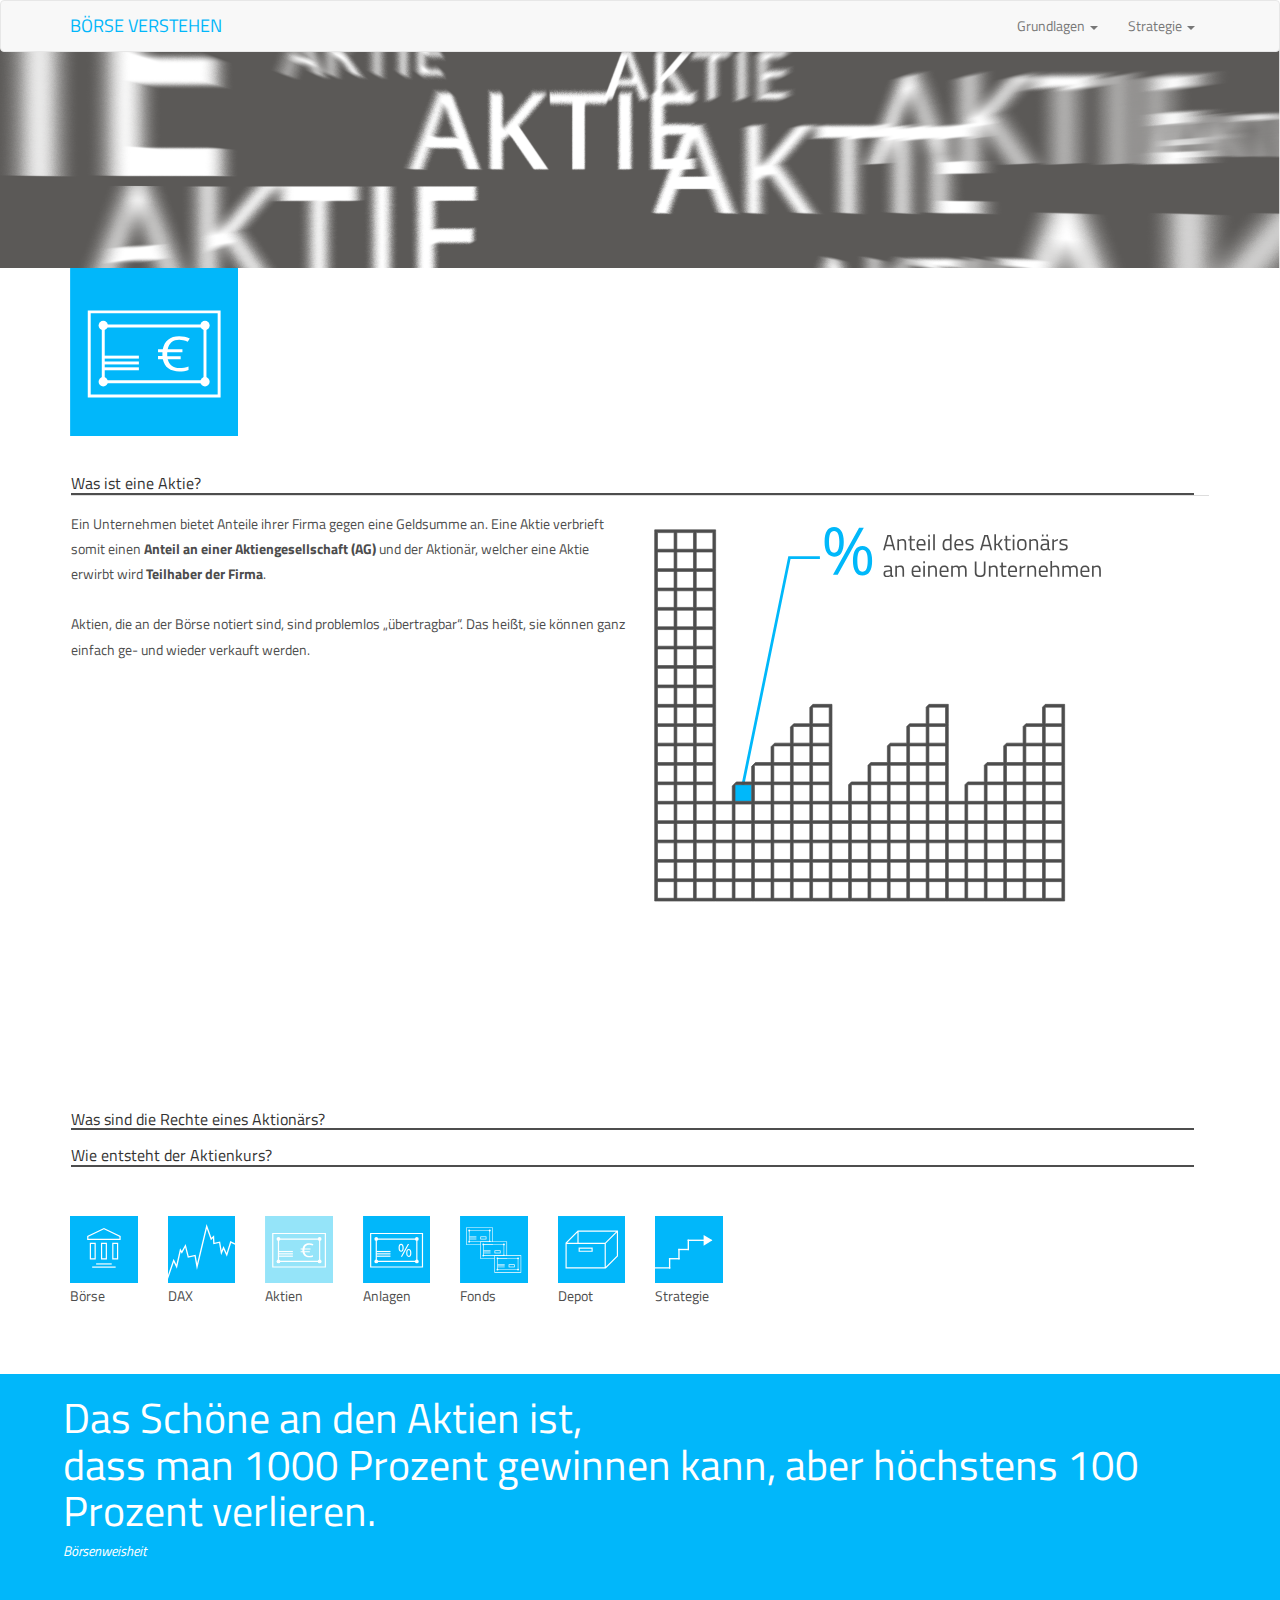
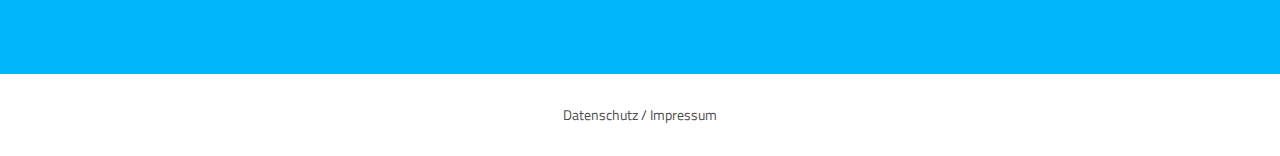
==== Aktie.html @ 1d105162 "boersenseite" ====
<!DOCTYPE html>
<html lang="de">
   <head>
    <meta charset="UTF-8">
	<meta http-equiv="X-UA-Compatible" content="IE=edge">
	<meta name="viewport" content="width=device-width, initial-scale=1">
    <title>Aktien</title>
    <!-- Bootstrap -->
	<link href="css/bootstrap.css" rel="stylesheet">
	<link href="css/style.css" rel="stylesheet" type="text/css">
	<link href="https://fonts.googleapis.com/css?family=Titillium+Web:300i,400" rel="stylesheet"> 
	<link href="animate.css" rel="stylesheet" type="text/css">
  </head>
  
  <body>
  <nav class="navbar navbar-default">
  <div class="container">
      <!-- Brand and toggle get grouped for better mobile display -->
      <div class="navbar-header">
        <button type="button" class="navbar-toggle collapsed" data-toggle="collapse" data-target="#defaultNavbar1" aria-expanded="false"><span class="sr-only">Toggle navigation</span><span class="icon-bar"></span><span class="icon-bar"></span><span class="icon-bar"></span></button>
        <a class="navbar-brand" href="index.html">BÖRSE VERSTEHEN</a></div>
      <!-- Collect the nav links, forms, and other content for toggling -->
      
    <div class="collapse navbar-collapse" id="defaultNavbar1">
      <ul class="nav navbar-nav navbar-right">
          <li class="dropdown"><a href="#" class="dropdown-toggle" data-toggle="dropdown" role="button" aria-haspopup="true" aria-expanded="false">Grundlagen
           <span class="caret"></span></a>
            <ul class="dropdown-menu">
         	 <li><a href="Boerse.html">Börse</a></li>
               <li><a href="Dax.html">DAX</a></li>
              <li><a href="#">Aktie</a></li>
              <li><a href="Anleihe.html">Anlage</a></li>
              <li><a href="Fond.html">Fonds</a></li>
            
            </ul>
          </li>
          <li class="dropdown"><a href="#" class="dropdown-toggle" data-toggle="dropdown" role="button" aria-haspopup="true" aria-expanded="false">Strategie
           <span class="caret"></span></a>
            <ul class="dropdown-menu">
              <li><a href="depot.html">Depot</a></li>
              <li><a href="strategie.html">Einstieg</a></li>
              
            </ul>
          </li>
        </ul>
        
      </div>
      <!-- /.navbar-collapse -->
  </div>
    <!-- /.container-fluid -->
  </nav>
  
  
  <div class="container-fluid headerbild">
  	
  </div>
  
  <div class="container">
  	<div class="row">
 	 <div class="col-sm-2 img-responsive bild">
  	<img src="img/Aktien.svg" alt="Aktien">
  </div>
  </div>
  </div>
  
 
  
   
    
     
      
       
         
  <div class="container">
  
  <div class="panel-group" id="accordion">
    <div class="panel panel-default">
      <div class="panel-heading">
        <h4 class="panel-title">
          <a data-toggle="collapse" data-parent="#accordion" href="#collapse1">Was ist eine Aktie?</a>
        </h4>
      </div>
      <div id="collapse1" class="panel-collapse collapse in">
        <div class="panel-body">
       <div class="row">
       <div class="col-sm-6"> 
        <p>Ein Unternehmen bietet Anteile ihrer Firma gegen eine 
Geldsumme an. Eine Aktie verbrieft somit einen <strong> Anteil an einer Aktiengesellschaft (AG)</strong> und der Aktionär, welcher eine Aktie erwirbt wird <strong>  Teilhaber der Firma</strong>.
<br><br>
Aktien, die an der Börse notiert sind, sind problemlos 
„übertragbar“. Das heißt, sie können ganz einfach ge- und 
wieder verkauft werden.
</p>
        </div>
        <div class="col-sm-6 gruppe"> 
        <img src="img/aktien-collapse-06.svg" alt="bild" class="new img-responsive" style="width:100%">
        </div>
        </div>
        </div>
      </div>
    </div>
    <div class="panel panel-default">
      <div class="panel-heading">
        <h4 class="panel-title">
          <a data-toggle="collapse" data-parent="#accordion" href="#collapse2">Was sind die Rechte eines Aktionärs?</a>
        </h4>
      </div>
      <div id="collapse2" class="panel-collapse collapse ">
         <div class="panel-body">
         <div class="row">
         <div class="col-sm-6"> 
        <p>Ein Aktionär verfügt über verschiedene Rechte. Diese werden meist in <strong> Vermögens- und Verwaltungsrechte </strong> unterteilt. Zu den Vermögensrechten zählen die mögliche Beteiligung am Gewinn des Unternehmens durch die Auszahlung einer Dividende sowie das Bezugsrecht bei der Ausgabe von neuen Aktien. Seine Verwaltungsrechte übt der Aktionär hauptsächlich auf der jährlich stattfindenden Hauptversammlung aus, bei der er ein Stimmrecht hat.
<br><br>
Generell gibt es verschiedene Formen von Aktien.
<strong>Stammaktien</strong> (Vermögenrechte und Verwaltungsrechte)
<strong>Vorzugsaktien </strong>(Kein Stimmrecht jedoch meist höhere Dividenden)
<br><br>
Ebenfalls gibt es die Unterscheidung zwischen<strong> Namensaktien </strong>(namentlich bei der AG bekannt) oder <strong>Inhaberaktien</strong> (ohne Namen).
Dies hat jedoch nur den Grund persönlich zur Hauptversammlung eingeladen zu werden.



</p>
        </div>
        <div class="col-sm-6"> 
        <img src="img/aktien-collapse-01.svg" alt="bild" class="new img-responsive" style="width:100%">
        </div>
        </div>
        </div>
      </div>
    </div>
    <div class="panel panel-default">
      <div class="panel-heading">
        <h4 class="panel-title">
          <a data-toggle="collapse" data-parent="#accordion" href="#collapse3">Wie entsteht der Aktienkurs?</a>
        </h4>
      </div>
      <div id="collapse3" class="panel-collapse collapse">
        <div class="panel-body">
         <div class="row">
         <div class="col-sm-6"> 
        <p>Die Wertentwicklung einer Aktien kann der Aktionär anhand der <strong>Entwicklung des Aktienkurses</strong> ablesen. 
Dieser wird über <strong>Angebot und Nachfrage bestimmt</strong>. 
Je mehr Personen eine Aktie verkaufen wollen und somit das Angebot steigt, desto günstiger wird die Aktie.
Je mehr Personen eine Aktie kaufen wollen und somit die Nachfrage steigt, desto teurer wird diese. 
<br><br>
Im Detail gibt es den <strong>Geldkurs</strong>, den Preis zu welchem das höchste 
Kaufangebot vorliegt und den <strong>Briefkurs</strong>, der das niedrigste Verkaufsangebot bestimmt. Der Bereich dazwischen heißt <strong>„Spread“</strong>.
<br><br>
Für alle Kurse werden Stückzahlen angegeben. Beim Geldkurs ist es die Anzahl an Aktien, die jemand zu diesem Kurs erwerben will. Beim Briefkurs ist es die Anzahl der Aktien, die jemand zu diesem Kurs verkaufen möchte. 
<br><br>
Die Listen der im Markt liegenden Aufträge aktualisieren sich fortlaufend, da die Anleger ja auch fortlaufend neue Kauf- und Verkaufsaufträge erteilen. Im Fachjargon nennt man diese Listen das <strong> „Orderbuch“</strong>. 
<br><br>
Wenn die Kaufs- und Verkaufsaufträge zweier Anleger in Preis und Stückzahl der gesuchten/angebotenen Aktien zusammenpassen, kommt es an der Börse – automatisch – zu einer <strong>Ausführung</strong>, wie der vollzogene Handel an der Börse auch genannt wird.

</p>
        </div>
        <div class="col-sm-6 gruppe"> 
        <img src="img/aktien-collapse-02.svg" alt="bild" class="new img-responsive" style="width:100%">
        </div>
        </div>
      </div>
    </div>
    </div>
  </div> 
</div>

 <div class="container navi-unten">
 	 
 	 <div class="row">
 	 <div class="col-sm-1 col-xs-4">
 	   <a href="Boerse.html"> <img src="img/Boerse.svg" alt="Börse" class="center-block img-responsive " style="width:100%"> </a>
 	   <p> Börse</p>
 	   
    </div>
    <div class="col-sm-1 col-xs-4">
      
      <a href="Dax.html"><img src="img/Dax.svg" alt="DAX" class="center-block img-responsive" style="width:100%"> </a>
      <p> DAX</p>
      
    </div>
    <div class="col-sm-1 col-xs-4">
      
      <a href="#"> <img src="img/hell-02.svg" alt="Aktien" class="center-block img-responsive" style="width:100%"> </a>
      <p> Aktien</p>
      
    </div>
    <div class="col-sm-1 col-xs-4">
 	   <a href="Anleihe.html"> <img src="img/Anleihe.svg" alt="Wertpapiere" class="center-block img-responsive " style="width:100%"> </a>
 	   <p>Anlagen</p>
 	   
    </div>
    <div class="col-sm-1 col-xs-4">
      
      <a href="Fond.html"><img src="img/fond.svg" alt="Fonds" class="center-block img-responsive" style="width:100%"> </a>
      <p> Fonds </p>
      
    </div>
    <div class="col-sm-1 col-xs-4">
      
      <a href="depot.html"> <img src="img/Depot.svg" alt="Depot" class="center-block img-responsive" style="width:100%"> </a>
      <p> Depot</p>
      
    </div>
    <div class="col-sm-1 col-xs-4">
      
      <a href="strategie.html"> <img src="img/Strategie.svg" alt="bierbuckelfest" class="center-block img-responsive" style="width:100%"> </a>
      <p> Strategie</p>
      
    </div>
  
  </div>
  </div>
 
 
 <div class="container-fluid zitat">
  <div class="container">
   <h2>Das Schöne an den Aktien ist, <br>
dass man 1000 Prozent gewinnen kann, 
aber höchstens 100 Prozent verlieren.
</h2>
   <h5>Börsenweisheit</h5>
   </div>
	  </div>
<footer>
   <div class="container-fluid footer text-center">
    	<a href="datim.html">Datenschutz / Impressum</a>
    </div>
</footer>


<!-- jQuery (necessary for Bootstrap's JavaScript plugins) --> 
	<script src="js/jquery-1.11.3.min.js"></script>

	<!-- Include all compiled plugins (below), or include individual files as needed --> 
	<script src="js/bootstrap.js"></script>
  </body>
</html>
---- css/style.css ----
@charset "UTF-8";

body {
	font-family: 'Titillium Web', sans-serif;
	line-height: 1.8;
	color: #4d4d4d;
	background-color: #FFFFFF;
}

.navbar-default .navbar-brand {
  color: #01B7FA;
}
.navi-unten img {
	padding-left: 0em;
	
}
.navi-unten {
	margin-top: 2em;
	
}
/*button*/
.btn {
  display: inline-block;
  padding: 6px 12px;
  margin-bottom: 0;
  margin-right: 10px;
  font-size: 14px;
  font-weight: normal;
  line-height: 1.42857143;
  text-align: center;
  white-space: nowrap;
  vertical-align: middle;
  -ms-touch-action: manipulation;
      touch-action: manipulation;
  cursor: pointer;
  -webkit-user-select: none;
     -moz-user-select: none;
      -ms-user-select: none;
          user-select: none;
  background-image: none;
	background-color: transparent;
  border: 2px solid white ;
  border-radius: 2px;
 color: white;
 
}
.btn:hover,
.btn:focus,
.btn.focus {
  color: #01B7FA;
  text-decoration: none;
}
	
.navbar-default .navbar-brand {
  color: #01B7FA;
}
.boot{
color: #01B7FA;	
border: 2px solid #01B7FA ;
}
.zitat {
	background-color: #01B7FA;
	margin-top: 4em;
}

.aktuell img {
   	padding: 6em;
	padding-left:0em;
	padding-bottom: 3em;
}
.h5,h5 {
	font-style: italic;
	color: #fff;
}
/* for mobile */
@media only screen and (max-width: 415px ) {
	.aktuell {
	background-image: url(../img/aktueller-stand-mobile01.svg);
	height: 300px;
	background-size: contain;
	background-repeat: no-repeat;
	margin-top: 1em;
		padding-right:2em;
	
}
		.aktuell2 {
	background-image: url(../img/aktueller-stand-mobile02.svg);
	height: 300px;
	background-size: contain;
	background-repeat: no-repeat;

			padding-right:2em;
	
		}
		.aktuell3 {
	background-image: url(../img/aktueller-stand-mobile03.svg);
	height: 300px;
	background-size: contain;
	background-repeat: no-repeat;
	
			padding-right:2em;
	
		}
	.gruppe img{
	padding-left:0px;
	margin-top: 2em;
}
	.bg-1 {
	height:400px;
	background-color: #DEDEDE;
	background-image: url(../img/header.png);
	background-size: cover;
	background-repeat: no-repeat;
		margin-top: -2em;
	
}
.container-fluid.bg-1.text-center h1 {
	padding-top: 1em;
	color: #ffffff;
	font-size: 3.8em;
	text-align: left;
	
}
	.container-fluid.bg-1.text-center h2 {
	color: #ffffff;
	font-size: 1.4em;
	text-align: left;
	
}
	.zitat  {
	height: 200px;
	margin-top: 2em;
		padding-left: 0px;
	}
	.zitat h2, .h2 {
		font-size: 1.4em;
		/*margin-top: -0.3em;*/
		color: #fff;
		
	}
	
	.headerbild {
		background-image: url( ../img/Aktie-header.png);
		height: 10em;
		background-size: cover;
		background-repeat: no-repeat;
		margin-top: -2em;
		
	
	}
	.headerbild2 {
		background-image: url( ../img/Boerse-header.png);
		height: 10em;
		background-size: cover;
		background-repeat: no-repeat;
		margin-top: -2em;
		
	
	}
	.headerbild3 {
		background-image: url( ../img/anlage-header.png);
		height: 10em;
		background-size: cover;
		background-repeat: no-repeat;
		margin-top: -2em;
		
	
	}
	.headerbild4 {
		background-image: url( ../img/Dax-header.png);
		height: 10em;
		background-size: cover;
		background-repeat: no-repeat;
		margin-top: -2em;	
	}
	.headerbild5 {
		background-image: url(  ../img/Fond-header.png);
		height: 10em;
		background-size: cover;
		background-repeat: no-repeat;
		margin-top: -2em;	
	}
	.headerbild6 {
		background-image: url( ../img/depot-header.png);
		height: 10em;
		background-size: cover;
		background-repeat: no-repeat;
		margin-top: -2em;	
	}
	.headerbild7 {
		background-image: url( ../img/strategie-header.png);
		height: 10em;
		background-size: cover;
		background-repeat: no-repeat;
		margin-top: -2em;	
	}
	.headerbild8 {
		background-image: url( ../img/im-header.png);
		height: 10em;
		background-size: cover;
		background-repeat: no-repeat;
		margin-top: -2em;	
	}
}
/* for tablet */

	@media only screen and (min-width: 415px ) {
	.aktuell {
	background-image: url(../img/aktueller-stand-mobile01.svg);
	height: 400px;
	background-size: contain;
	background-repeat: no-repeat;
	margin-top: 2em;
	
}
	.aktuell2 {
	background-image: url(../img/aktueller-stand-mobile02.svg);
	height: 400px;
	background-size: contain;
	background-repeat: no-repeat;
	margin-top: 1em;
	
		
		}
	.aktuell3 {
	background-image: url(../img/aktueller-stand-mobile03.svg);
	height: 400px;
	background-size: contain;
	background-repeat: no-repeat;
	margin-top: 1em;
	
		}
		
	.gruppe img{
	padding-left:0px;
	margin-top: 2em;
}
		
		.bg-1 {
	height:400px;
	background-color: #DEDEDE;
	background-image: url(../img/header.png);
	background-size: cover;
	background-repeat: no-repeat;
			margin-top: -2em;
	
	
}

.container-fluid.bg-1.text-center h1 {
	padding-top: 1.4em;
	color: #ffffff;
	font-size: 4em;
	text-align: left;
	
}
	.container-fluid.bg-1.text-center h2 {
	color: #ffffff;
	font-size: 1.6em;
	text-align: left;
	
}
	.zitat {
	height: 200px;
		padding-left: 0px;
	
}
	.zitat h2, .h2 {
		font-size: 2em;
		/*margin-top: -0.3em;*/
		color: #fff;
		}
	.headerbild {
		background-image: url( ../img/Aktie-header.png);
		height: 14em;
		background-size: cover;
		background-repeat: no-repeat;
		margin-top: -2em;
		}
		.headerbild2 {
		background-image: url( ../img/Boerse-header.png);
		height: 14em;
		background-size: cover;
		background-repeat: no-repeat;
		margin-top: -2em;
		}
		.headerbild3 {
		background-image: url( ../img/anlage-header.png);
		height: 14em;
		background-size: cover;
		background-repeat: no-repeat;
		margin-top: -2em;
		}
		.headerbild4 {
		background-image: url( ../img/Dax-header.png);
		height: 14em;
		background-size: cover;
		background-repeat: no-repeat;
		margin-top: -2em;
		}
		.headerbild5 {
		background-image: url(  ../img/Fond-header.png);
		height: 14em;
		background-size: cover;
		background-repeat: no-repeat;
		margin-top: -2em;
		}.headerbild6 {
		background-image: url( ../img/depot-header.png);
		height: 14em;
		background-size: cover;
		background-repeat: no-repeat;
		margin-top: -2em;
		}
		.headerbild7 {
		background-image: url( ../img/strategie-header.png);
		height: 14em;
		background-size: cover;
		background-repeat: no-repeat;
		margin-top: -2em;
		}
			.headerbild8 {
		background-image: url( ../img/im-header.png);
		height: 14em;
		background-size: cover;
		background-repeat: no-repeat;
		margin-top: -2em;
		}
	
	

}
/* for desktop */
	@media only screen and (min-width: 967px ) {
	
	.aktuell {
	background-image: url(../img/aktueller-stand-02.svg);
	height: 400px;
	background-size: contain;
		background-repeat: no-repeat;
	margin-top: 3em;
	
}	
	.aktuell2{
	display:none;
		}
		
	.aktuell3{
	display:none;
		}
	.gruppe img{
	margin-left:1em;
	margin-top: 1em;
}
		.bg-1 {
	height:700px;
	background-color: #DEDEDE;
	background-image: url(../img/header.png);
	background-size: cover;
	background-repeat: no-repeat;
			margin-top: -2em;
		
	
}

.container-fluid.bg-1.text-center h1 {
	padding-top: 1.6em;
	color: #ffffff;
	font-size: 7em;
	text-align: left;
	
}
	.container-fluid.bg-1.text-center h2 {
	color: #ffffff;
	font-size: 2em;
	text-align: left;
	
}
	.zitat {
	height:300px;
	padding-left: 0px;
	
}
	.zitat h2, .h2 {
		font-size: 3em;
		/*margin-top: -0.3em;*/
		color: #fff;
		}
	.headerbild {
		background-image: url( ../img/Aktie-header.png);
		height: 16em;
		background-size: cover;
		background-repeat: no-repeat;
		margin-top: -2em;
		}
		.headerbild2 {
		background-image: url( ../img/Boerse-header.png);
		height: 16em;
		background-size: cover;
		background-repeat: no-repeat;
		margin-top: -2em;
		}
		.headerbild3 {
		background-image: url( ../img/anlage-header.png);
		height: 16em;
		background-size: cover;
		background-repeat: no-repeat;
		margin-top: -2em;
		}
		.headerbild4 {
		background-image: url( ../img/Dax-header.png);
		height: 16em;
		background-size: cover;
		background-repeat: no-repeat;
		margin-top: -2em;
		}
		.headerbild5 {
		background-image: url( ../img/Fond-header.png);
		height: 16em;
		background-size: cover;
		background-repeat: no-repeat;
		margin-top: -2em;
		}
		.headerbild6 {
		background-image: url( ../img/depot-header.png);
		height: 16em;
		background-size: cover;
		background-repeat: no-repeat;
		margin-top: -2em;
		}
		.headerbild7 {
		background-image:  url( ../img/strategie-header.png);
		height: 16em;
		background-size: cover;
		background-repeat: no-repeat;
		margin-top: -2em;
		}
			.headerbild8 {
		background-image:  url( ../img/im-header.png);
		height: 16em;
		background-size: cover;
		background-repeat: no-repeat;
		margin-top: -2em;
		}
	

}
/* for large desktop */
	@media only screen and (min-width: 1500px ) {
	
	.aktuell {
	background-image: url(../img/aktueller-stand-02.svg);
	height: 400px;
	background-size: contain;
	background-repeat: no-repeat;
	margin-top: 3em;
	
}
	.aktuell2{
	display:none;
		}
		
	.aktuell3{
	display:none;
		}
		
	.gruppe img{
	margin-left:1em;
	margin-top: 1em;
}
		.bg-1 {
	height:800px;
	background-color: #DEDEDE;
	background-image: url(../img/header.png);
	background-size: cover;
	background-repeat: no-repeat;
			margin-top: -2em;
		
	
}

	.container-fluid.bg-1.text-center h1 {
	padding-top: 2em;
	color: #ffffff;
	font-size: 7em;
	text-align: left;
	
}
	.container-fluid.bg-1.text-center h2 {
	color: #ffffff;
	font-size: 2em;
	text-align: left;
	
}
	.headerbild {
		background-image: url( ../img/Aktie-header.png);
		height: 22em;
		background-size: cover;
		background-repeat: no-repeat;
		margin-top: -2em;
	
	}
		.headerbild2 {
		background-image: url( ../img/Boerse-header.png);
		height: 22em;
		background-size: cover;
		background-repeat: no-repeat;
		margin-top: -2em;
	}
		
		.headerbild3 {
		background-image: url( ../img/anlage-header.png);
		height: 22em;
		background-size: cover;
		background-repeat: no-repeat;
		margin-top: -2em;
	}
		.headerbild4 {
		background-image: url( ../img/Dax-header.png);
		height: 22em;
		background-size: cover;
		background-repeat: no-repeat;
		margin-top: -2em;
	}
		.headerbild5 {
		background-image: url(../img/Fond-header.png);
		height: 22em;
		background-size: cover;
		background-repeat: no-repeat;
		margin-top: -2em;
	}
		.headerbild6 {
		background-image: url( ../img/depot-header.png);
		height: 22em;
		background-size: cover;
		background-repeat: no-repeat;
		margin-top: -2em;
	}
		.headerbild7 {
		background-image:  url( ../img/strategie-header.png);
		height: 22em;
		background-size: cover;
		background-repeat: no-repeat;
		margin-top: -2em;
	}
		.headerbild8 {
		background-image:  url( ../img/im-header.png);
		height: 22em;
		background-size: cover;
		background-repeat: no-repeat;
		margin-top: -2em;
	}

}

.uebersicht .center-block, img {
   	padding: 6em;
	padding-left:0em;
	padding-bottom: 3em;
}
.uebersicht h3, .h3{
	color:#4d4d4d;
	font-size: 3em;
	margin-top: 0px;
}
.uebersicht p, .p{
	color:#4d4d4d;
	font-size: 1.2em;
}




/* collapse */
.panel-default > .panel-heading {
 	background-color: transparent;
    border-color: transparent;
}
.panel-default {
   border: none;

}
.panel {
	border:1px solid transparent;
	/*border-bottom:1px solid rgba(77,77,77,1.00); */
	
}
.panel-group .panel {
	border-radius: 0px;
}
.new .img-responsive, img{
	Padding: 0em;
	padding-left: 2em;
    
}

.panel-heading {
	padding-left: 0px;
}
.panel-title {
	margin-bottom: -10px;
}
a:hover, a:focus {
    text-decoration: none;
}
.col-sm-6 {
	padding-left: 0px;
}
.footer {
	padding-top: 2em;
	padding-bottom: 2em;
}
.footer a{
	color:#4d4d4d;
}
a:hover, a:focus {
    color: #4d4d4d;
	text-decoration: none;
}
.panel-title{
	border-bottom: 2px solid rgba(77,77,77,1.00);
}
.panel {
-webkit-box-shadow: 0 1px 1px transparent;
box-shadow: 0 1px 1px transparent;
}

.bild img {
 padding-left: 0em;
	height: 12em;
	margin-bottom:2em;
}

.blau {
	background-color: #01b7fa;
	color: #fff;
	margin-top: 2em;
	margin-bottom: 2em;
}
.blau p{
	padding-top: 2em;
    padding-bottom: 2em;
	padding-left: 2em;
}
.kleinB{
	font-size: 12px;
	margin-top:12px;
}

.navbar-default .navbar-toggle {
    border-color: transparent;
}
.navbar-toggle {
	border-radius: 0px;}
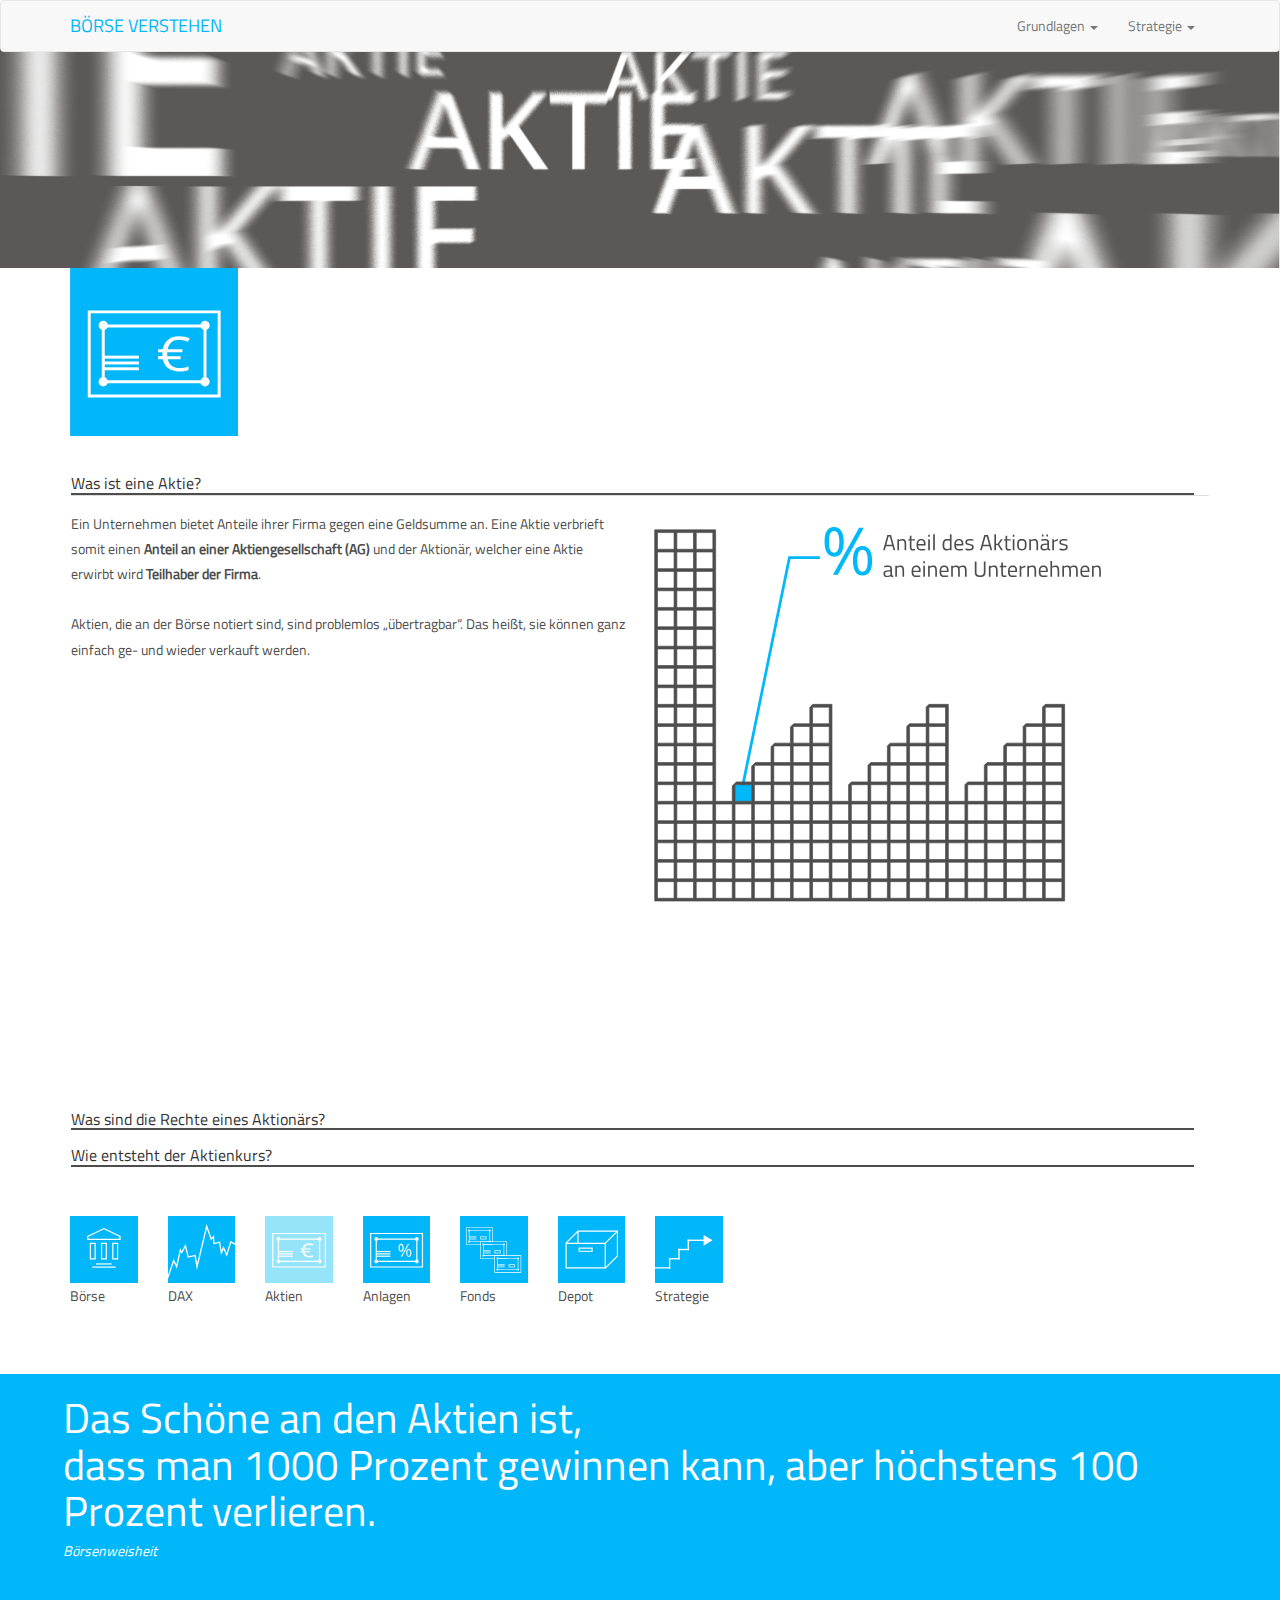
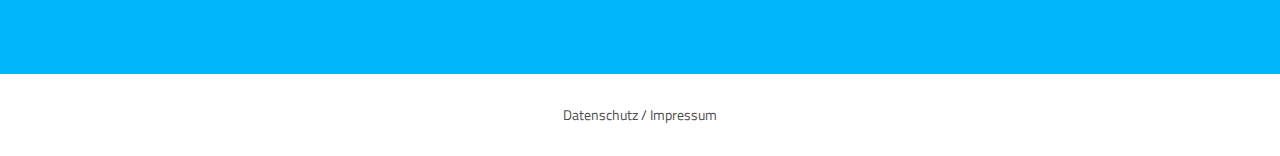
==== commit 7e5d6f80: "google-fonts" ====
--- a/Aktie.html
+++ b/Aktie.html
@@ -8,7 +8,6 @@
     <!-- Bootstrap -->
 	<link href="css/bootstrap.css" rel="stylesheet">
 	<link href="css/style.css" rel="stylesheet" type="text/css">
-	<link href="https://fonts.googleapis.com/css?family=Titillium+Web:300i,400" rel="stylesheet"> 
 	<link href="animate.css" rel="stylesheet" type="text/css">
   </head>
   
@@ -235,4 +234,4 @@
 	<!-- Include all compiled plugins (below), or include individual files as needed --> 
 	<script src="js/bootstrap.js"></script>
   </body>
-</html>+</html>
--- a/css/style.css
+++ b/css/style.css
@@ -108,7 +108,7 @@
 	.bg-1 {
 	height:400px;
 	background-color: #DEDEDE;
-	background-image: url(../img/header.png);
+	background-image: url(../img/new-header.jpg);
 	background-size: cover;
 	background-repeat: no-repeat;
 		margin-top: -2em;
@@ -652,3 +652,31 @@
 .navbar-toggle {
 	border-radius: 0px;}
 
+
+
+/* titillium-web-300 - latin */
+@font-face {
+  font-family: 'Titillium Web';
+  font-style: normal;
+  font-weight: 300;
+  src: url('/fonts/titillium-web-v6-latin-300.eot'); /* IE9 Compat Modes */
+  src: local('Titillium Web Light'), local('TitilliumWeb-Light'),
+       url('/fonts/titillium-web-v6-latin-300.eot?#iefix') format('embedded-opentype'), /* IE6-IE8 */
+       url('/fonts/titillium-web-v6-latin-300.woff2') format('woff2'), /* Super Modern Browsers */
+       url('/fonts/titillium-web-v6-latin-300.woff') format('woff'), /* Modern Browsers */
+       url('/fonts/titillium-web-v6-latin-300.ttf') format('truetype'), /* Safari, Android, iOS */
+       url('/fonts/titillium-web-v6-latin-300.svg#TitilliumWeb') format('svg'); /* Legacy iOS */
+}
+/* titillium-web-regular - latin */
+@font-face {
+  font-family: 'Titillium Web';
+  font-style: normal;
+  font-weight: 400;
+  src: url('/fonts/titillium-web-v6-latin-regular.eot'); /* IE9 Compat Modes */
+  src: local('Titillium Web Regular'), local('TitilliumWeb-Regular'),
+       url('/fonts/titillium-web-v6-latin-regular.eot?#iefix') format('embedded-opentype'), /* IE6-IE8 */
+       url('/fonts/titillium-web-v6-latin-regular.woff2') format('woff2'), /* Super Modern Browsers */
+       url('/fonts/titillium-web-v6-latin-regular.woff') format('woff'), /* Modern Browsers */
+       url('/fonts/titillium-web-v6-latin-regular.ttf') format('truetype'), /* Safari, Android, iOS */
+       url('/fonts/titillium-web-v6-latin-regular.svg#TitilliumWeb') format('svg'); /* Legacy iOS */
+}
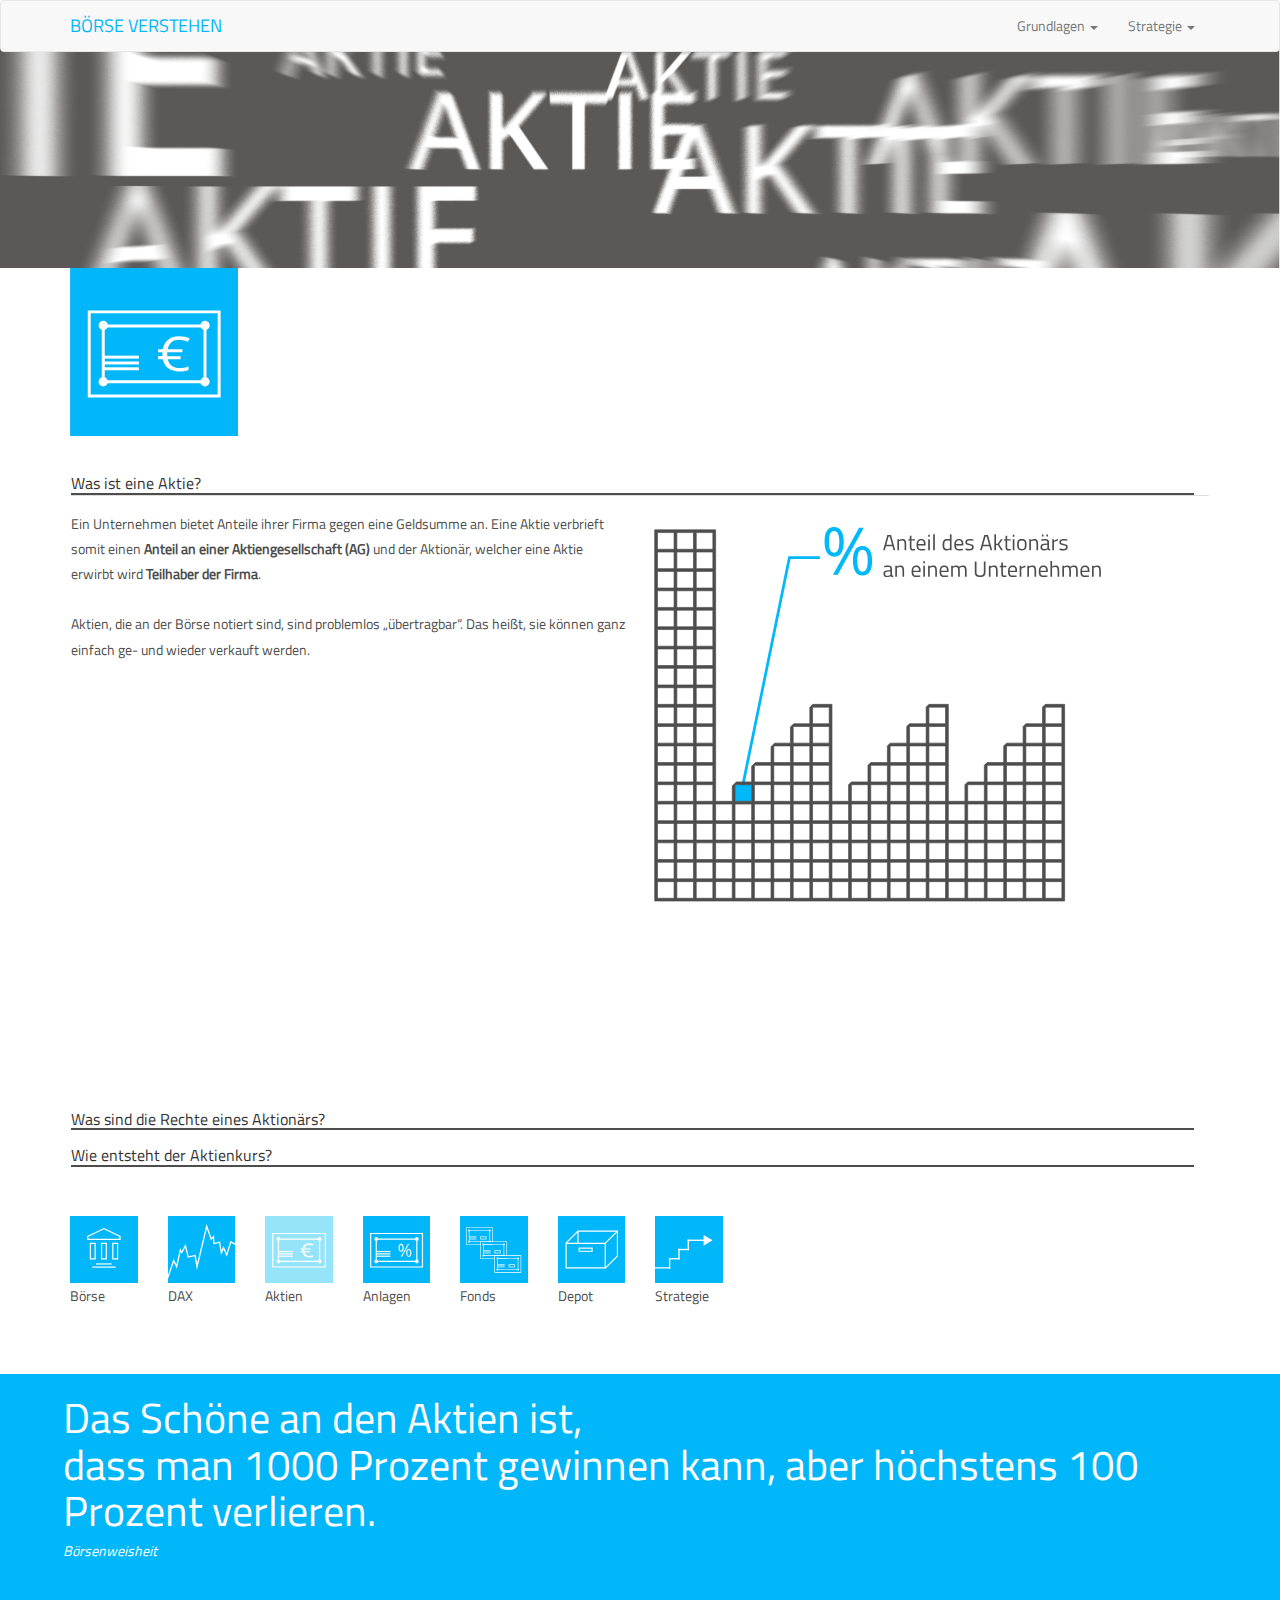
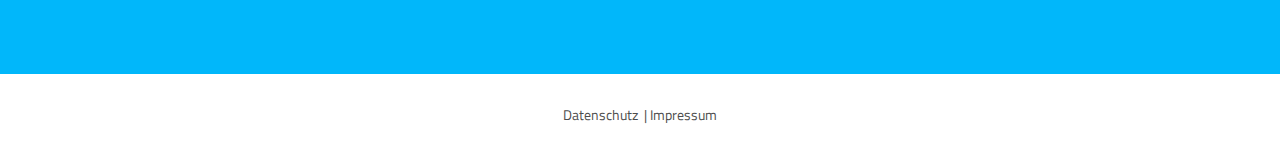
==== commit bdca3e7d: "ds i" ====
--- a/Aktie.html
+++ b/Aktie.html
@@ -223,7 +223,7 @@
 	  </div>
 <footer>
    <div class="container-fluid footer text-center">
-    	<a href="datim.html">Datenschutz / Impressum</a>
+	   <p> <a href="datenschutz.html">Datenschutz </a>&nbsp;|&nbsp;<a href="impressum.html">Impressum </a> </p>
     </div>
 </footer>
 
